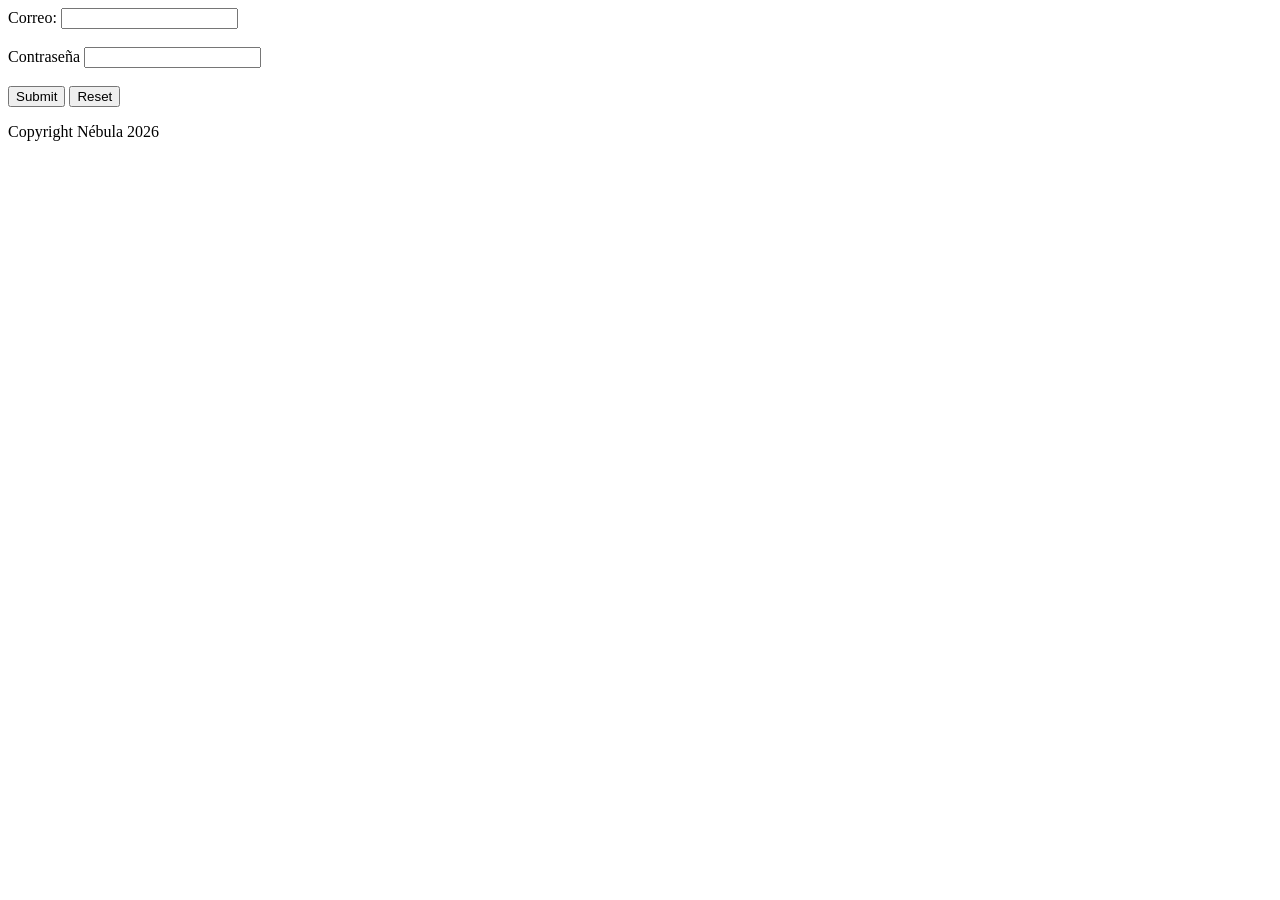
==== NebulaMusic/NebulaMusic/src/main/resources/templates/inicias-sesion.html @ 2ff54ccf "feat-practica05" ====
<!DOCTYPE html>
<html lang="en">
    <head>
        <meta charset="UTF-8">
        <meta name="viewport" content="width=device-width, initial-scale=1.0">
        <title>Nebula Music - Iniciar sesión</title>
    </head>
    <body>
        <main class="auth-card">
            <section class="auth-card">
                <form method="post" action="/autenticacion">
                    <label for="correo">Correo:</label>
                    <input type="email" id="correo" name="correo">
                    <br><br>
                    <label for="contrasenia">Contraseña</label>
                    <input type="password" id="contrasenia" name="contrasenia">
                    <br><br>
                    <input type="submit">
                    <input type="reset">
                </form>
            </section>
        </main>
        <footer>
            <p>
                Copyright Nébula 2026
            </p>
        </footer>
    </body>
</html>
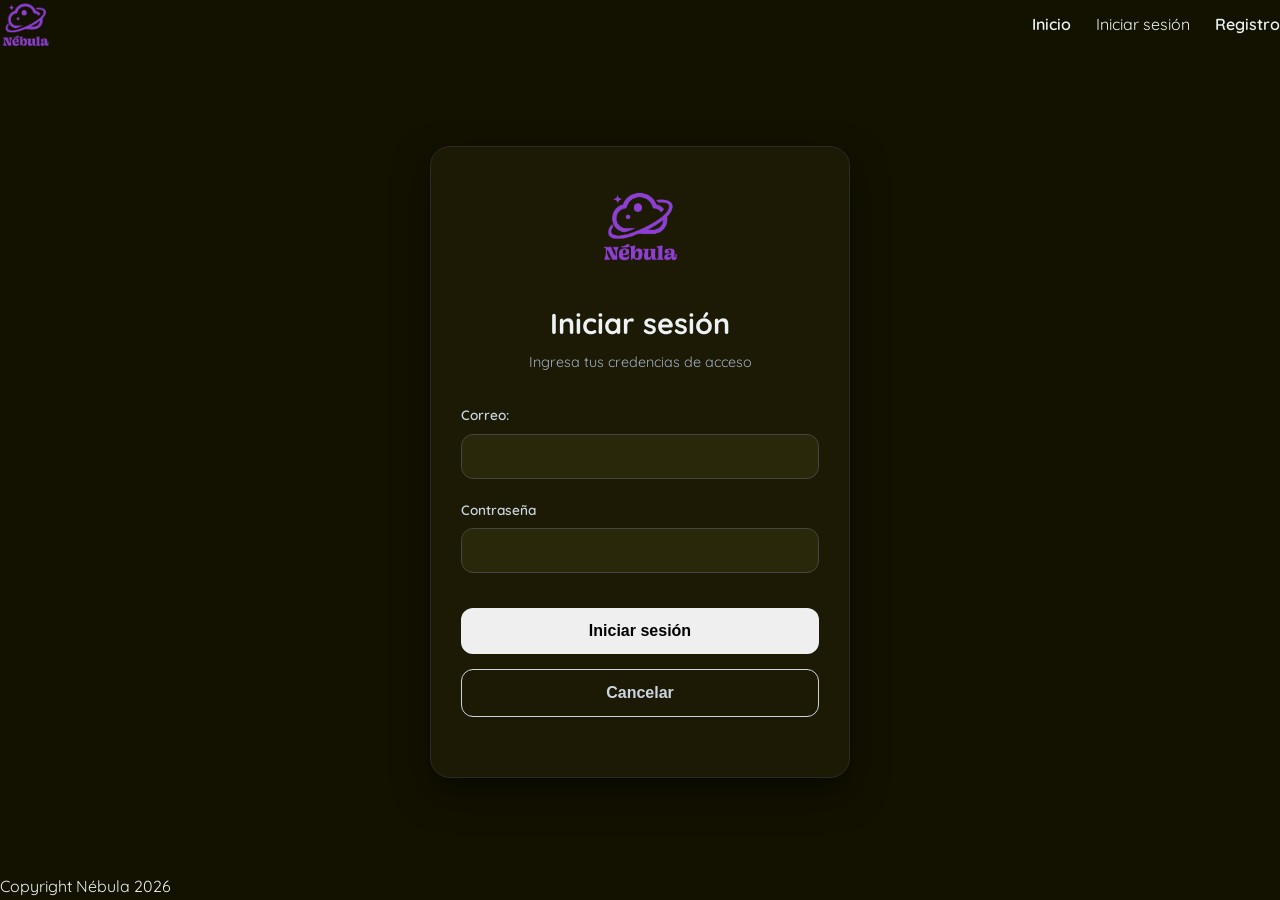
==== commit 5ad86473: "feat-practica7-css-formularios" ====
--- a/NebulaMusic/NebulaMusic/src/main/resources/templates/inicias-sesion.html
+++ b/NebulaMusic/NebulaMusic/src/main/resources/templates/inicias-sesion.html
@@ -1,23 +1,67 @@
 <!DOCTYPE html>
-<html lang="en">
+<html lang="es">
     <head>
         <meta charset="UTF-8">
         <meta name="viewport" content="width=device-width, initial-scale=1.0">
+        <link rel="stylesheet" href="../static/styles/stykes.css">
         <title>Nebula Music - Iniciar sesión</title>
     </head>
     <body>
-        <main class="auth-card">
+        
+        <!-- Menu navegación -->
+        <nav>
+            <a class="logo" href="index.html">
+                <img src="../static/imgs/nebula-03.png" alt="Logo Nebula">
+            </a>
+
+            <input type="checkbox" id="menu-toggle">
+            <label for="menu-toggle" class="menu-button">
+                <span></span>
+                <span></span>
+                <span></span>
+            </label>
+            <ul>
+                <li><a href="index.html">Inicio</a></li>
+                <li><a href="inicias-sesion.html"></a>Iniciar sesión</li>
+                <li><a href="registro.html">Registro</a></li>
+            </ul>
+        </nav>
+    
+        <main class="auth-container">
             <section class="auth-card">
-                <form method="post" action="/autenticacion">
-                    <label for="correo">Correo:</label>
-                    <input type="email" id="correo" name="correo">
-                    <br><br>
-                    <label for="contrasenia">Contraseña</label>
-                    <input type="password" id="contrasenia" name="contrasenia">
-                    <br><br>
-                    <input type="submit">
-                    <input type="reset">
+
+                <form class="auth-form"
+                      method="post"
+                      action="/autenticacion"
+                      enctype="application/x-www-form-urleancoded">
+
+                    <div class="form-logo">
+                        <img src="../static/imgs/nebula-03.png" alt="Nebula logo">
+                    </div>
+
+                    <div class="form-header">
+                        <h3>Iniciar sesión</h3>
+                        <p class="form-subtitle">Ingresa tus credencias de acceso</p>
+                    </div>
+
+                    <div class="form-group">
+                        <label for="correo">Correo:</label>
+                        <input type="email" id="correo" name="correo">
+                    </div>
+
+                    <div class="form-group">
+                        <label for="contrasenia">Contraseña</label>
+                        <input type="password" id="contrasenia" name="contrasenia">
+                    </div>
+
+                    <!-- Botones -->
+                    <div class="form-group">
+                        <button type="submit" class="btn-primary">Iniciar sesión</button>
+                        <button type="reset" class="btn-secondary">Cancelar</button>
+                    </div>
+
                 </form>
+
             </section>
         </main>
         <footer>
@@ -25,5 +69,6 @@
                 Copyright Nébula 2026
             </p>
         </footer>
+
     </body>
 </html>
--- a/NebulaMusic/NebulaMusic/src/main/resources/static/styles/stykes.css
+++ b/NebulaMusic/NebulaMusic/src/main/resources/static/styles/stykes.css
@@ -0,0 +1,249 @@
+@import url('https://fonts.googleapis.com/css2?family=Quicksand:wght@300..700&display=swap');
+
+:root {
+    --bg-color-dark: #131200;
+    --card-bg-dark: #1c1a05;
+    --text-color-dark: #EDF2F4;
+    --links-color-dark: #EFBDEB;
+    --links-hover-dark: #8D91C7;
+    --nav-links: #8d3fd1;
+    --highlight: #EDF67D;
+    --radios: 12px;
+}
+
+* {
+    box-sizing: border-box;
+    margin: 0;
+    padding: 0;
+}
+
+body {
+    background-color: var(--bg-color-dark);
+    color: var(--text-color-dark);
+    font-family: 'Quicksand', sans-serif;
+    line-height: 1.6;
+    display: grid;
+    grid-template-rows: auto 1fr auto;
+    min-height: 100vh;
+}
+
+a {
+    color: var(--links-color-dark);
+    transition: color 0.3s ease;
+}
+
+a:hover {
+    color: var(--links-hover-dark);
+}
+
+nav {
+    display: flex;
+    justify-content: space-between;
+    align-items: center;
+    background-color: rgba(19, 18, 0, 0.95);
+    position: sticky;
+    top: 0;
+    z-index: 100;
+}
+
+nav .logo img {
+    height: 50px;
+    vertical-align: middle;
+}
+
+#menu-toggle {
+    display: none;
+}
+
+.menu-button {
+    display: none;
+    cursor: pointer;
+    flex-direction: column;
+    gap: 5px;
+    width: 30px;
+}
+
+.menu-button span{
+    display: block;
+    height: 3px;
+    width: 100%;
+    background-color: var(--text-color-dark);
+    border-radius: 2px;
+    transition: all 0.3s ease;
+}
+
+nav ul {
+    display: flex;
+    align-items: center;
+    list-style: none;
+    gap: 25px;
+}
+
+nav a {
+    color: var(--text-color-dark);
+    text-decoration: none;
+    font-weight: 600;
+    transition: color 0.3s ease;
+}
+
+main {
+    max-width: 1200px;
+    width: 100%;
+    margin: 30px auto;
+    padding: 0 20px;
+}
+
+.auth-container {
+    display: flex;
+    justify-content: center;
+    align-items: center;
+    padding: 40px 20px;
+}
+.auth-card {
+    background-color: var(--card-bg-dark);
+    width: 100%;
+    max-width: 420px;
+    padding: 40px 30px;
+    border-radius: 20px;
+    box-shadow: 0 15px 35px rgba(0, 0, 0, 0.5);
+    border: 1px solid #2A2A2A;
+    transition: max-height 0.3s ease;
+}
+
+.form-logo {
+    text-align: center;
+    margin-bottom: 25px;
+}
+
+.form-logo img {
+    height: 80px;
+}
+
+.form-header {
+    text-align: center;
+    margin-bottom: 30px;
+}
+
+.form-header h3 {
+    font-size: 1.8rem;
+    color: var(--text-color-dark);
+    margin-bottom: 5px;
+
+}
+
+.form-subtitle {
+    font-size: 0.9rem;
+    color: #A0AEC0;
+}
+
+.form-group{
+    margin-bottom: 20px;
+}
+
+.form-group label {
+    display: block;
+    font-size: 0.85rem;
+    font-weight: 600;
+    margin-bottom: 8px;
+    color: #CBD5E0;
+}
+
+input[type = "text"],
+input[type = "email"],
+input[type = "password"],
+input[type = "date"],
+select,
+textarea{
+    width: 100%;
+    padding: 12px;
+    border-radius: var(--radios);
+    border: 1px solid #444;
+    background-color: #2A280A;
+    color: var(--text-color-dark);
+    font-family: 'Quicksand', sans-serif;
+    font-size: 0.95rem;
+    box-sizing: border-box;
+    transition: border-color 0.3s ease, box-shadow 0.3s ease;
+}
+
+input:focus,
+select:focus,
+textarea:focus {
+    outline: none;
+    border-color: var(--highlight);
+    box-shadow: 0 0 8px rgba(237, 246, 125, 0.3);
+}
+
+button {
+    width: 100%;
+    padding: 14px;
+    border-radius: var(--radios);
+    border: none;
+    cursor: pointer;
+    font-weight: bold;
+    font-size: 1rem;
+    transition: all 0.3s ease;
+    margin-top: 15px;
+}
+
+.btn-submit {
+    background-color: var(--nav-links);
+    color: white;
+}
+
+.btn-primary:hover {
+    background-color: var(--highlight);
+    color: black;
+    box-shadow: 0 0 15px rgba(237, 246, 125, 0.4);
+}
+
+.btn-secondary {
+    background-color: transparent;
+    border: 1px solid #CBD5E0;
+    color: #CBD5E0;
+}
+
+.btn-secondary:hover {
+    background-color: #CBD5E0;
+    color: black;
+}
+
+@media (max-width: 768px){
+
+    .menu-button {
+        display: flex;
+    }
+
+
+    nav ul {
+        position: absolute;
+        top: 100%;
+        left: 0;
+        width: 100%;
+        background-color: rgba(19, 18, 0, 0.98);
+        border-bottom: 2px solid #2A280a;
+        flex-direction: column;
+        padding: 20px 0;
+        gap: 20px;
+        display: none;
+        box-shadow: 0 10px 15px rgba(0, 0, 0, 0.5);
+    }
+
+    #menu-toggle:checked ~ ul {
+        display: flex;
+    }
+
+    #menu-toggle:checked ~ .menu-button span:nth-child(1) {
+        transform: rotate(45deg) translate(5px, 6px);
+    }
+
+    #menu-toggle:checked ~ .menu-button span:nth-child(2) {
+        opacity: 0;
+    }
+
+    #menu-toggle:checked ~ .menu-button span:nth-child(3) {
+        transform: rotate(-45deg) translate(5px, -7px);
+    }
+
+}
+
